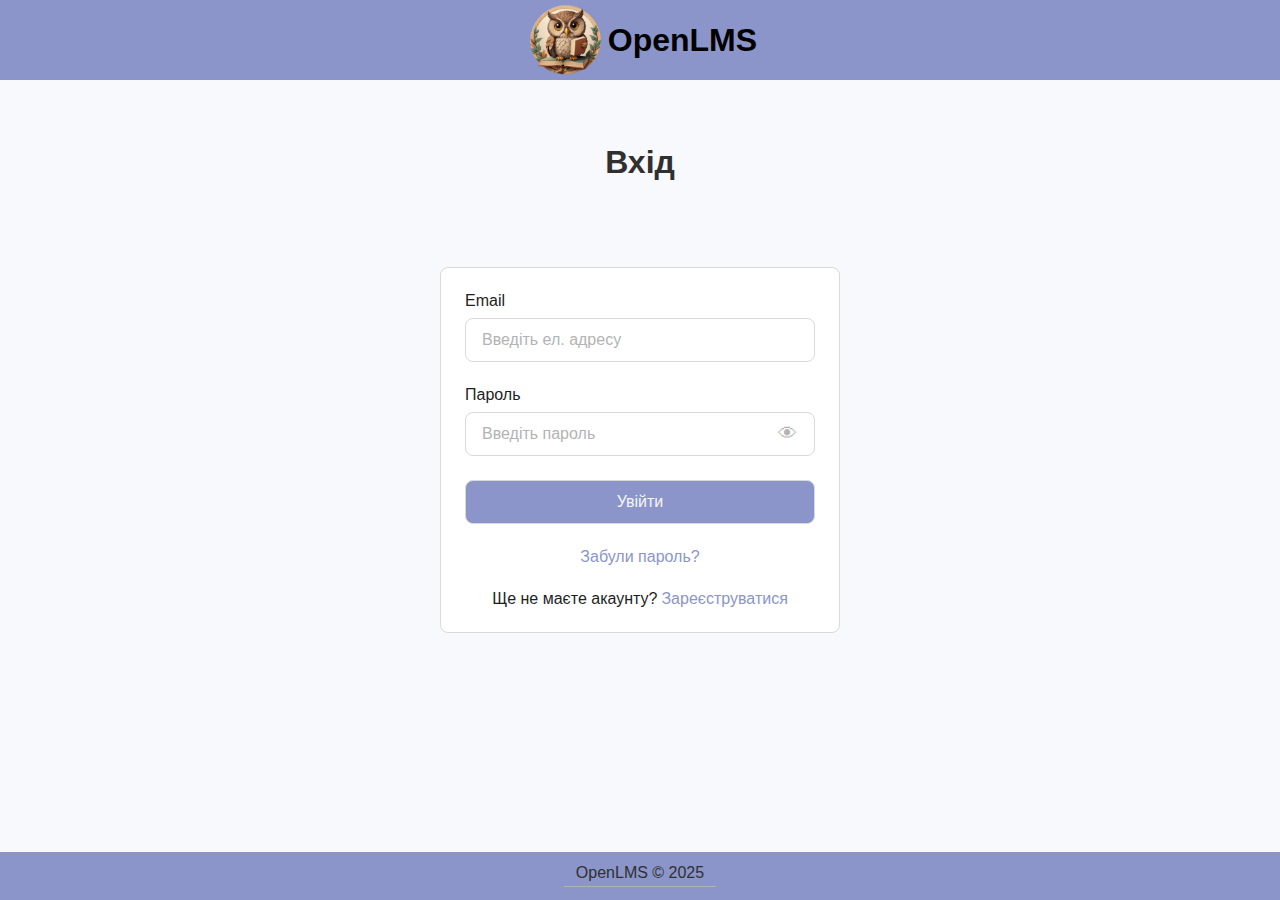
==== index.html @ 7a5f23ad "Initial commit" ====
<!DOCTYPE html>
<html lang="uk">
    <head>
        <meta charset="UTF-8">
        <title>Login</title>
        <link rel="stylesheet" href="styles.css">
        <meta name="viewport" content="width=device-width, initial-scale=1.0">
        <link rel="icon" href="/sources/images/site-logo.png" type="image/x-icon">
    </head>
    <body class="body">
        <div class="login-page">

            <header class="header">
                <div class ="header-items"></div>
                <img class="logo" src="/sources/images/site-logo.png" alt="OpenLMS Logo" />
                <div class="open-lms">OpenLMS</div>
            </header>

            <div class="login-text">Вхід</div>

            <div class="login-form">
                <div class="input-field">
                    <label for="email" class="email">Email</label>
                    <input 
                        type="email" 
                        id="email" 
                        class="input" 
                        placeholder="Введіть ел. адресу"
                    >
                </div>

                <div class="input-field">
                    <label for="password" class="div2">Пароль</label>
                    <div class="password-wrapper">
                        <input 
                            type="password" 
                            id="password" 
                            class="input" 
                            placeholder="Введіть пароль"
                        >
                        <button type="button" id="togglePassword" class="toggle-password">👁</button>
                    </div>
                </div>

                <div class="button-group">
                    <button type="submit" class="button">
                        <span class="button2">Увійти</span>
                    </button>
                </div>

                <div class="text-link">
                    <a href="#" class="div3">Забули пароль?</a>
                </div>

                <div class="text-link">
                    <a href="" class="text-preview">Ще не маєте акаунту?</a>
                    <a href="registration.html" class="div4">Зареєструватися</a>
                </div>
            </div>
            
            <footer class="footer">
                <div class="nav-bar"></div>
                <div class="tab">
                    <div class="label">OpenLMS © 2025</div>
                </div>
            </footer>
        </div>

        <script src="script.js"></script>

    </body>
</html>
---- styles.css ----
/* ==========================
   Глобальні стилі
========================== */
.body {
  margin: 0;
}

.login-page, .login-page * {
  box-sizing: border-box;
}

.login-page {
  background: #F8F9FC;
  min-height: 100vh;
  position: relative;
  overflow: hidden;
  width: 100%;

}

/* ==========================
   Шапка (Header)
========================== */
.header {
  width: 100%;
  height: 5rem;
  background: #8b95c9;
  position: absolute;
  left: 0;
  top: 0;
  display: flex;
  align-items: center;
  justify-content: center;
  padding: 0.5rem 1rem;
  position: relative;
}

.header-items {
  display: flex;
  justify-content: center;
  align-items: center;
  gap: 1rem;
}

.logo {
  border-radius: 50%;
  width: 5.3rem;
  height: 5.3rem;
  object-fit: cover;
}

.open-lms {
  color: #000000;
  font-family: "Inter-SemiBold", sans-serif;
  font-size: 2rem;
  font-weight: 600;
}

/* ==========================
   Футер (Footer)
========================== */
.footer {
  width: 100%;
  height: 3rem;
  position: absolute;
  left: 0;
  bottom: 0;
}

.nav-bar {
  background: #8b95c9;
  width: 100%;
  height: 5rem;
  display: flex;
  align-items: center;
  justify-content: space-between;
  padding: 0.5rem 1rem;
}

.tab {
  border-radius: 0.25rem 0.25rem 0 0;
  border: solid #b2b2b2;
  border-width: 0 0 1px 0;
  padding: 0.25rem 0.75rem;
  position: absolute;
  left: 50%;
  transform: translateX(-50%);
  top: 0.5rem;
}

.label {
  color: #303030;
  font-family: "Inter-Regular", sans-serif;
  font-size: 1rem;
  font-weight: 400;
}

/* ==========================
   Форма входу
========================== */
.login-text {
  font-size: 2rem; /* Збільшений розмір шрифту */
  font-weight: 600; /* Напівжирний */
  font-family: "Inter-Medium", sans-serif;
  text-align: center; /* Центруємо текст */
  color: #303030; /* Темний колір тексту */
  position:absolute;
  top: 18%; /* Розміщуємо між шапкою і формою */
  left: 50%;
  transform: translate(-50%, -50%); /* Вирівнюємо по центру */
}

.login-form {
  background: #ffffff;
  border-radius: 0.5rem;
  border: 1px solid #d9d9d9;
  padding: 1.5rem;
  display: flex;
  flex-direction: column;
  gap: 1.5rem;
  align-items: flex-start;
  width: 90%;
  max-width: 25rem;
  position: absolute;
  left: 50%;
  top: 50%;
  transform: translate(-50%, -50%);
}

.input-field {
  display: flex;
  flex-direction: column;
  gap: 0.5rem;
  align-items: flex-start;
  width: 100%;
}

.email, .div2 {
  color: #1e1e1e;
  font-family: "Inter-Regular", sans-serif;
  font-size: 1rem;
  font-weight: 400;
  width: 100%;
}

input.input {
  background: #ffffff;
  border-radius: 0.5rem;
  border: 1px solid #d9d9d9;
  padding: 0.75rem 1rem;
  width: 100%;
  font-family: "Inter-Regular", sans-serif;
  font-size: 1rem;
  color: #1e1e1e;
}

input.input::placeholder {
  color: #b3b3b3;
}

input.input:focus {
  outline: none;
  border-color: #8b95c9;
}

.password-wrapper {
  position: relative;
  width: 100%;
}

input.input {
  width: 100%;
  padding-right: 2.5rem; /* Додатковий відступ для кнопки */
}

.toggle-password {
  position: absolute;
  right: 0.75rem;
  top: 50%;
  transform: translateY(-50%);
  background: none;
  border: none;
  cursor: pointer;
  font-size: 1.2rem;
  color: #b3b3b3; /* Змінено на сірий колір для неактивного стану */
  transition: color 0.2s; /* Плавний перехід між станами */
}

.toggle-password.active {
  color: #8b95c9; /* Колір для активного стану */
}

/* ==========================
   Кнопки та посилання
========================== */
.button-group {
  display: flex;
  gap: 1rem;
  align-items: center;
  width: 100%;
}

button.button {
  background: #8b95c9;
  border-radius: 0.5rem;
  border: 1px solid #d9d9d9;
  padding: 0.75rem;
  flex: 1;
  cursor: pointer;
  transition: background-color 0.2s;
}

button.button:hover {
  background: #7a84b8;
}

.button2 {
  color: #f5f5f5;
  font-family: "Inter-Regular", sans-serif;
  font-size: 1rem;
}

.text-link {
  width: 100%;
  text-align: center;
}

a.text-preview {
  color: #1e1e1e;
  font-family: "Inter-Regular", sans-serif;
  font-size: 1rem;
  text-decoration: none;
  cursor: default;
  transition: color 0.2s;
}

a.div3, a.div4 {
  color: #8b95c9;
  font-family: "Inter-Regular", sans-serif;
  font-size: 1rem;
  text-decoration: none;
  cursor: pointer;
  transition: color 0.2s;
}

a.div3:hover, a.div4:hover {
  text-decoration: underline;
}

/* ==========================
   Адаптивні стилі
========================== */
@media (max-width: 48rem) {
  .login-form {
    width: 95%;
  }

  .open-lms {
    font-size: 1.5rem;
  }

  .logo {
    width: 4rem;
    height: 4rem;
  }
}

@media (max-width: 30rem) {
  .login-form {
    padding: 1rem;
  }

  .input {
    padding: 0.5rem 0.75rem;
  }

  .button {
    padding: 0.5rem;
  }
}
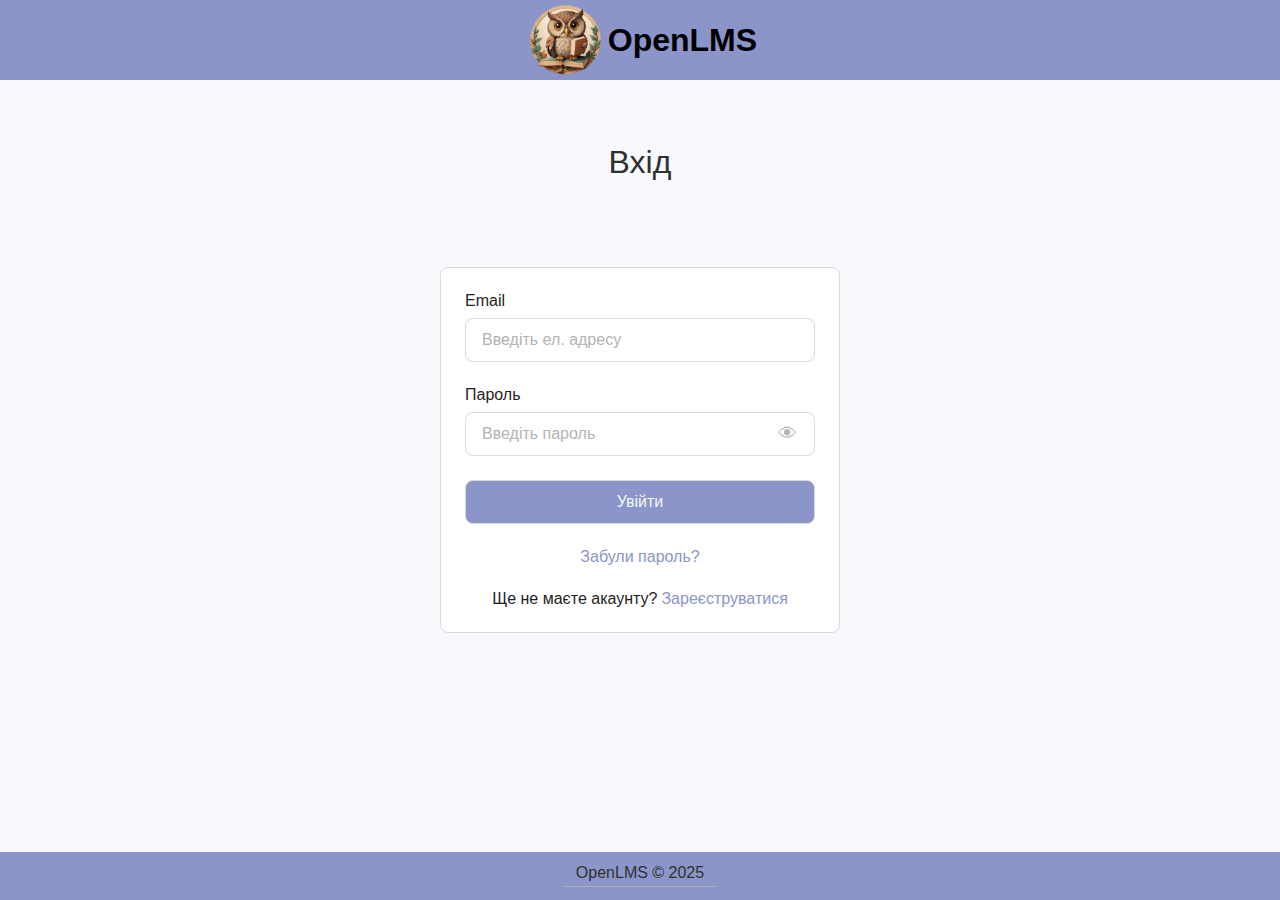
==== commit 72887dac: "add index" ====
--- a/index.html
+++ b/index.html
@@ -3,16 +3,16 @@
     <head>
         <meta charset="UTF-8">
         <title>Login</title>
-        <link rel="stylesheet" href="styles.css">
+        <link rel="stylesheet" href="\assets\css\styles.css">
         <meta name="viewport" content="width=device-width, initial-scale=1.0">
-        <link rel="icon" href="/sources/images/site-logo.png" type="image/x-icon">
+        <link rel="icon" href="" type="image/x-icon">
     </head>
     <body class="body">
         <div class="login-page">
 
             <header class="header">
                 <div class ="header-items"></div>
-                <img class="logo" src="/sources/images/site-logo.png" alt="OpenLMS Logo" />
+                <img class="logo" src="assets\images\site-logo.png" alt="OpenLMS Logo" />
                 <div class="open-lms">OpenLMS</div>
             </header>
 
@@ -66,7 +66,7 @@
             </footer>
         </div>
 
-        <script src="script.js"></script>
+        <script src="assets/js/script.js"></script>
 
     </body>
 </html>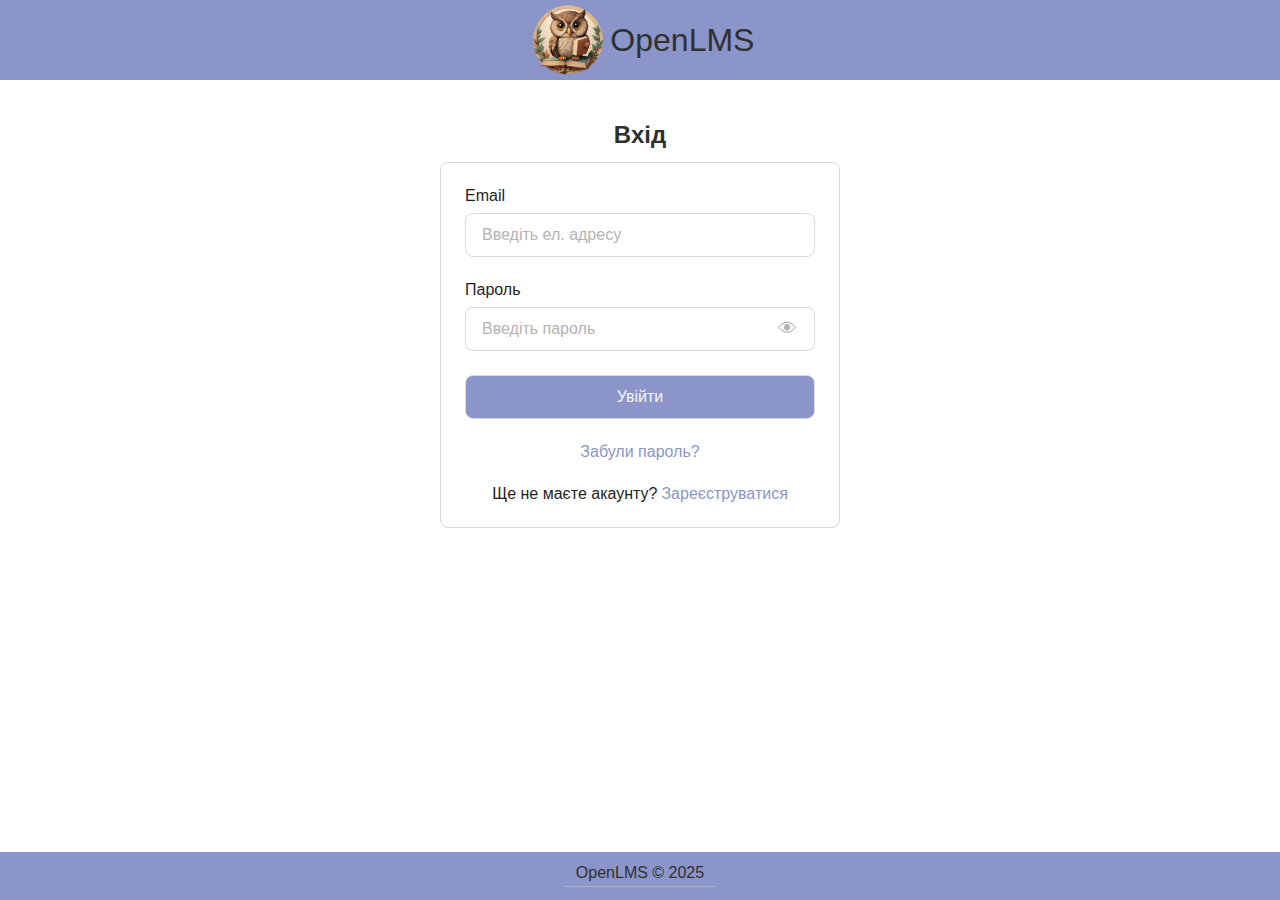
==== commit f6be8c38: "fix pages" ====
--- a/index.html
+++ b/index.html
@@ -16,7 +16,10 @@
                 <div class="open-lms">OpenLMS</div>
             </header>
 
-            <div class="login-text">Вхід</div>
+            <div class="form-title">
+                <h2>Вхід</h2>
+            </div>
+            
 
             <div class="login-form">
                 <div class="input-field">
